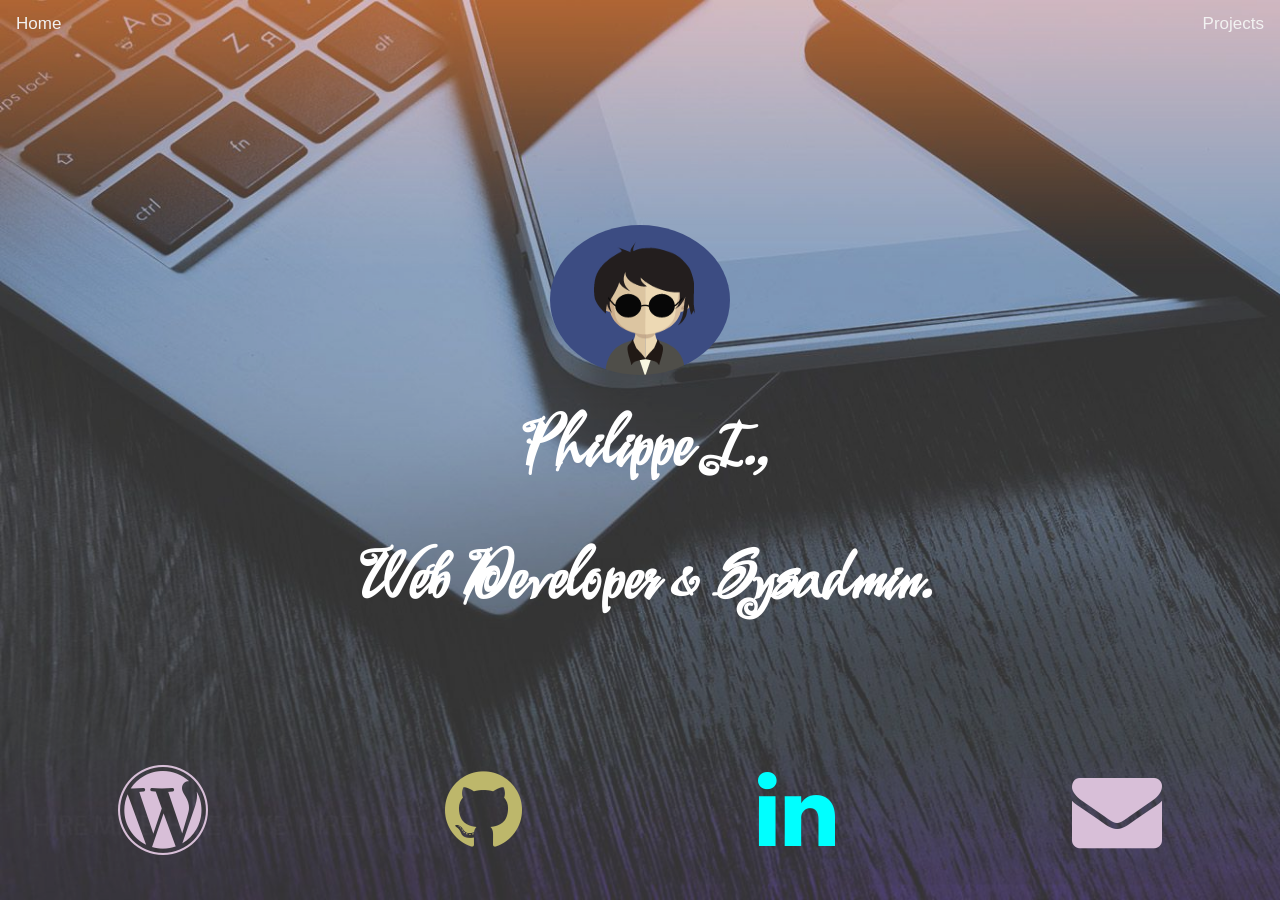
==== index.html @ 22e9a371 "Révision contacts + Modification du tag <p> sur la page Home en <h1> pour un meilleur   référencemen" ====
<!DOCTYPE html>
<html>
	<head>
		<meta charset="utf-8">
		<meta name="viewport" content="width=device-width, initial-scale=1.0">
		<link rel="stylesheet" href="css/style.css">
		<link rel="icon" href="img/kartunix.jpg">
		<title>Iannetta Philippe's Portfolio</title>

		<!-- FONT AWESOME -->
		<link rel="stylesheet" href="https://cdnjs.cloudflare.com/ajax/libs/font-awesome/4.7.0/css/font-awesome.min.css">
		<!-- Google Fonts -->
		<link rel="preconnect" href="https://fonts.googleapis.com">
		<link rel="preconnect" href="https://fonts.gstatic.com" crossorigin>
		<link href="https://fonts.googleapis.com/css2?family=Festive&display=swap" rel="stylesheet">
	</head>
	<body>
		<div class="background">
			<div class="blur">
				<header class="menu">
					<div class="topnav">
						<a href="./index.html">Home</a>
						<div class="topnav-right">
							<!-- <a href="./pages/about.html">About</a> -->
							<a href="./pages/projects.html">Projects</a>
					</div>
					</div>
				</header>
				<main>
					<img src="./img/kartunix.jpg" alt="profile image" class="profile-img">
					<h1 class="hello">Philippe I.,</h1>
					<h1 class="hello">Web Developer & Sysadmin.</h1>
					<footer class="contact-container">
						<div class="contact-box"><a href="https://www.madlibrarianwriting.poetry.blog" target="_blank" rel="noopener noreferrer" class="fa fa-wordpress" style="color: #D8BFD8"></a></div>
						<div class="contact-box"><a href="https://www.github.com/Soimuen11" target="_blank" rel="noopener noreferrer" class="fa fa-github" style="color: #BDB76B"></a></div>
						<div class="contact-box"><a href="https://www.linkedin.com/in/philippe-iannetta-2418232b3/" target="_blank" rel="noopener noreferrer" class="fa fa-linkedin" style="color: cyan"></a></div>
						<div class="contact-box"><a href="mailto:philippe.iannetta-contact@yahoo.fr" target="_blank" rel="noopener noreferrer" class="fa fa-envelope" style="color: #D8BFD8"></a></div>
					</footer>
				</main>
			</div>
		</div>
	</body>
</html>
---- css/style.css ----
/*=========*/
/* GENERAL */
/*=========*/

html,body{
	width: 100%;
	height: 100%;
	margin: 0;
	color: white;
	text-align: center;
	font-family: Arial, Helvetica, sans-serif;
}
.background{
	width: 100%;
	height: 100%;
	background-image: url("../img/portfoglio-background2.jpg");
	background-size: cover;
}
.blur {
	background: rgba(255, 255, 255, 0.2);
	display:block;
	height: 100%;
}
main{
	width: 100%;
	height: 50%;
	position: absolute;
	top:0;
	bottom: 0;
	left: 0;
	right: 0;
	margin: auto;
}
footer{
	position: fixed;
	left: 0;
	bottom: 0;
	height:20% !important;
	width: 100%;
	text-align: center;
}

.hello{
	font-family: "Festive", Arial, Helvetica, sans-serif;
	line-height: 50px;
	font-size: 65px;
	font-style: italic;
	height: 20%;
}
/* ========= */
/*END GENERAL*/
/* ========= */

/* ========= */
/*    MENU   */
/* ========= */
.topnav {
	overflow: hidden;
}
/* Style the links inside the navigation bar */
.topnav a {
	float: left;
	color: #f2f2f2;
	text-align: center;
	padding: 14px 16px;
	text-decoration: none;
	font-size: 17px;
}
/* Change the color of links on hover */
.topnav a:hover {
	background-color: none;
	color: black;
	text-decoration:underline;
	transition-delay:0.1s;
}
/* Right-aligned section inside the top navigation */
.topnav-right {
	float: right;
}

/*=========*/
/*END MENU*/
/*=========*/

.profile-img{
	border-radius: 50%;
	width: 180px;
	height: 150px;
}

.about-section{
	padding-right: 150px;
	padding-left: 150px;
	text-align: justify;
	text-justify: inter-word;
}

/*=========*/
/* FLEXBOX */
/*=========*/

.flex-container{
	display: flex;
	flex-direction: row;
	align-items: center;	
	align-content: center;
	height:50%;
}
.contact-container{
	display: flex;
	flex-direction: row;
	align-items: center;	
	align-content: center;
	height:50%;
}
.project-box{
	flex-grow:4;
	height: 0;
}
.redhovering:hover{
	border:5px solid crimson;
	transition-duration:0.3s;
}

.contact-box{
	flex-grow:4;
}
.project-title{
	text-decoration: none;
	color: #ffffff;
}
.project-title:hover{
	color: #BDB76B;
}
.project-description{
	font-size: 20px;
}
/*=========*/
/* END FLEXBOX */
/*=========*/

/*=========*/
/* FONT AWESOME ICONS */
/*=========*/

.fa{
	padding: 10px;
	font-size: 90px !important;
	text-decoration: none;
}
.fa:hover {
	opacity: 0.7;
}
/* END FONT AWESOME ICONS */

/* MEDIA QUERIES */
/* @media only screen and (max-width: 950px) { */
/* 	a#dog_fight{ */
		/* pointer-events:none; */
	/* } */
/* } */
@media only screen and (max-width: 750px) {
	.background{
		width: 100%;		
		height: 100%;		
	}
	.flex-container{
		flex-direction: column;
		align-content: center;
	}
	.contact-container{
		flex-direction: row;
		align-content: center;
	}
	.system-stockage-container{
		flex-direction: column;
		align-content:center;
	}
	.project-box{
		padding: 39px;
	}
	.about-section{
		padding-right: 10px;
		padding-left: 10px;
	}
	.hello{
		font-size:35px;
		height:10%;
	}
	#portfolio-title{
		display:none;
	}
	.profile-img{
		width:100px;
		height:100px;
	}
	main{
		width: 100%;
		height: 50%;
		position: none;
		top:none;
		bottom: none;
		left: none;
		right: none;
		margin: none;
	}
	.fa{
		padding:10px;
		font-size: 50px !important;
	}
	.project-description{
		display:none;
	}
}

/*=========*/
/*Skills page*/
/*=========*/
.system-stockage-container{ 
	text-align:left;
	display: flex; 
	padding-top:5%;
	flex-flow: column-wrap; 
	justify-content: center; 
	align-content: space-evenly; 
	gap: 5%;
}
.empty-space{
	height:10px;
}
.progress-bar{
	/* border:3px solid black; */ 
	/* border-radius:10px; */
}
.my-skill-level{
	border-radius:10px;
	height:5px;
}
.li-without-style{
	list-style:none;
}
li{
	list-style: square;
}
em{
	font-weight: bold; font-style: normal;
}
.center{
	text-align:center;
}
.italic{
	font-style:italic;
}
.red{
	background-color:crimson;
}
.green{
	background-color:DarkCyan;
}
.blue{
	/* background-color:darkcyan; */
	/* background-color:lightsteelblue; */
	background-color:darkslateblue;
}

/* Adapt to smaller devices */
@media only screen and (max-width: 200px) {
	.profile-img{
		width:50px;
		height:50px;
		padding-top:35%;
	}
	.hello{
		font-size:20px;
		line-height:20px;
	}
	.flex-container{
		padding-top:40%;
	}
	.contact-container{
		padding-top:40%;
	}
}
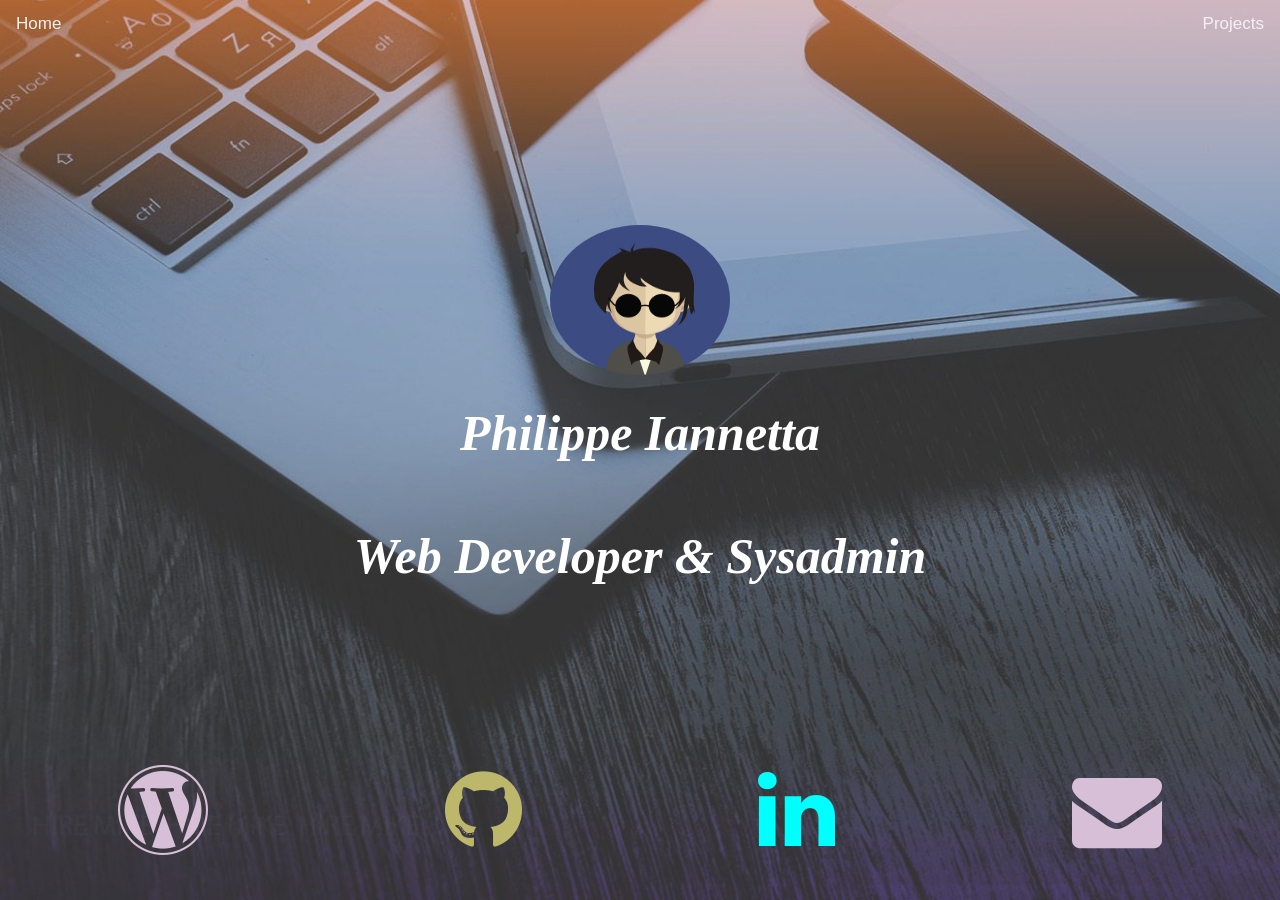
==== commit 4aea978e: "Corrections + Changement du font-family des titres + Commenté certains projets pour révision & voir " ====
--- a/index.html
+++ b/index.html
@@ -21,15 +21,14 @@
 					<div class="topnav">
 						<a href="./index.html">Home</a>
 						<div class="topnav-right">
-							<!-- <a href="./pages/about.html">About</a> -->
 							<a href="./pages/projects.html">Projects</a>
-					</div>
+						</div>
 					</div>
 				</header>
 				<main>
 					<img src="./img/kartunix.jpg" alt="profile image" class="profile-img">
-					<h1 class="hello">Philippe I.,</h1>
-					<h1 class="hello">Web Developer & Sysadmin.</h1>
+					<h1 class="hello">Philippe Iannetta</h1>
+					<h1 class="hello">Web Developer & Sysadmin</h1>
 					<footer class="contact-container">
 						<div class="contact-box"><a href="https://www.madlibrarianwriting.poetry.blog" target="_blank" rel="noopener noreferrer" class="fa fa-wordpress" style="color: #D8BFD8"></a></div>
 						<div class="contact-box"><a href="https://www.github.com/Soimuen11" target="_blank" rel="noopener noreferrer" class="fa fa-github" style="color: #BDB76B"></a></div>
--- a/css/style.css
+++ b/css/style.css
@@ -41,9 +41,11 @@
 }
 
 .hello{
-	font-family: "Festive", Arial, Helvetica, sans-serif;
-	line-height: 50px;
-	font-size: 65px;
+	/* font-family: "Festive", Arial, Helvetica, sans-serif; */
+	font-family: Serif;
+	line-height: 40px;
+	font-size: 50px;
+	/* font-size: 65px; */
 	font-style: italic;
 	height: 20%;
 }
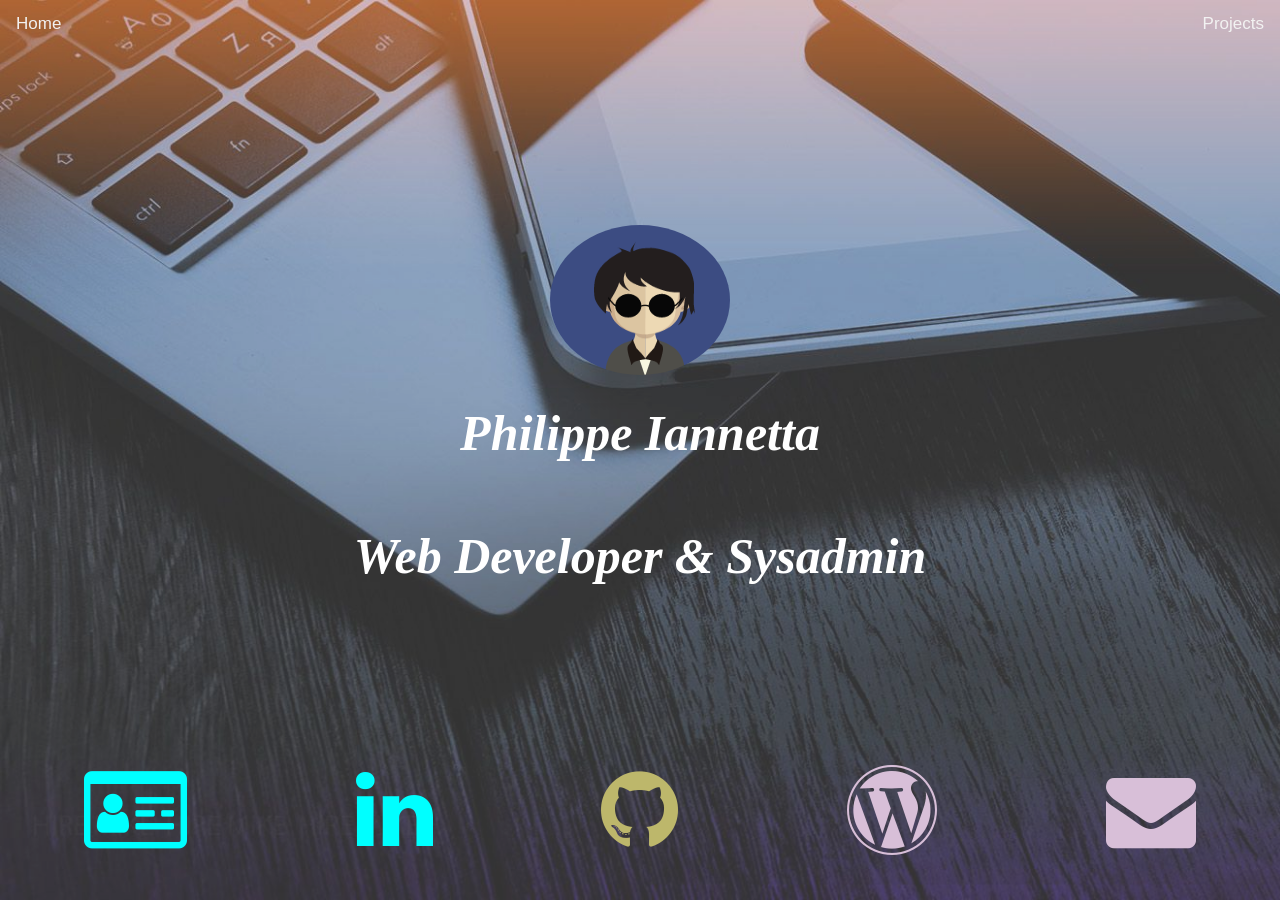
==== commit 36d7924c: "ajout du lien vers mon CV sur ma page d'accueil" ====
--- a/index.html
+++ b/index.html
@@ -30,9 +30,10 @@
 					<h1 class="hello">Philippe Iannetta</h1>
 					<h1 class="hello">Web Developer & Sysadmin</h1>
 					<footer class="contact-container">
+						<div class="contact-box"><a href="https://cv.phiannetta.xyz" target="_blank" rel="noopener noreferrer" class="fa fa-drivers-license-o" style="color: cyan"></a></div>
+						<div class="contact-box"><a href="https://www.linkedin.com/in/philippe-iannetta-2418232b3/" target="_blank" rel="noopener noreferrer" class="fa fa-linkedin" style="color: cyan"></a></div>
+						<div class="contact-box"><a href="https://www.github.com/Soimuen11" target="_blank" rel="noopener noreferrer" class="fa fa-github" style="color: #BDB76B"></a></div>
 						<div class="contact-box"><a href="https://www.madlibrarianwriting.poetry.blog" target="_blank" rel="noopener noreferrer" class="fa fa-wordpress" style="color: #D8BFD8"></a></div>
-						<div class="contact-box"><a href="https://www.github.com/Soimuen11" target="_blank" rel="noopener noreferrer" class="fa fa-github" style="color: #BDB76B"></a></div>
-						<div class="contact-box"><a href="https://www.linkedin.com/in/philippe-iannetta-2418232b3/" target="_blank" rel="noopener noreferrer" class="fa fa-linkedin" style="color: cyan"></a></div>
 						<div class="contact-box"><a href="mailto:philippe.iannetta-contact@yahoo.fr" target="_blank" rel="noopener noreferrer" class="fa fa-envelope" style="color: #D8BFD8"></a></div>
 					</footer>
 				</main>
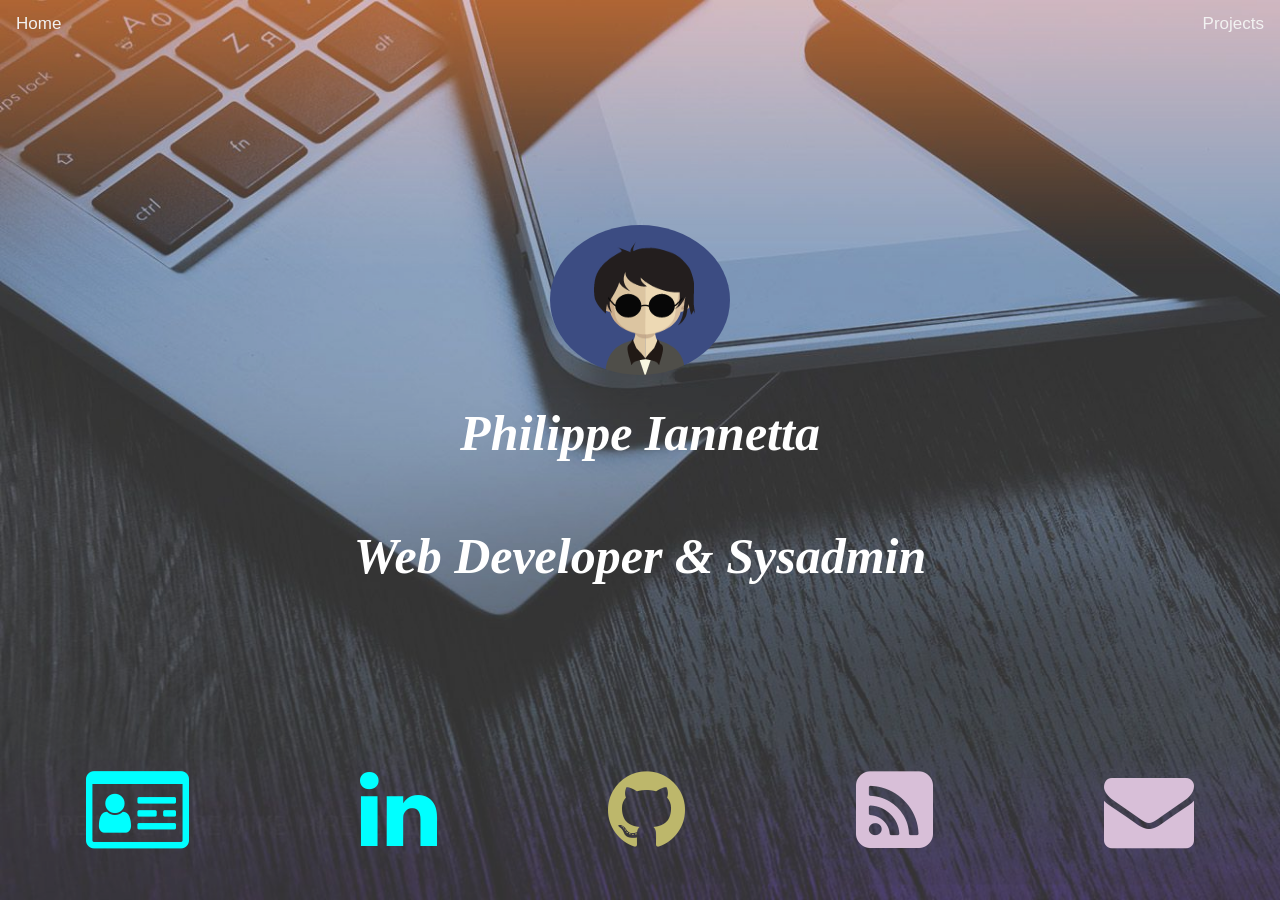
==== commit f033d1d8: "removed old wordpress link & added rss link to my current blog" ====
--- a/index.html
+++ b/index.html
@@ -33,11 +33,14 @@
 						<div class="contact-box"><a href="https://cv.phiannetta.xyz" target="_blank" rel="noopener noreferrer" class="fa fa-drivers-license-o" style="color: cyan"></a></div>
 						<div class="contact-box"><a href="https://www.linkedin.com/in/philippe-iannetta-2418232b3/" target="_blank" rel="noopener noreferrer" class="fa fa-linkedin" style="color: cyan"></a></div>
 						<div class="contact-box"><a href="https://www.github.com/Soimuen11" target="_blank" rel="noopener noreferrer" class="fa fa-github" style="color: #BDB76B"></a></div>
-						<div class="contact-box"><a href="https://www.madlibrarianwriting.poetry.blog" target="_blank" rel="noopener noreferrer" class="fa fa-wordpress" style="color: #D8BFD8"></a></div>
+						<div class="contact-box"><a href="https://blog.phiannetta.xyz/feed.xml" target="_blank" rel="noopener noreferrer" class="fa fa-rss-square" style="color: #D8BFD8"></a></div>
+						<!-- <div class="contact-box"><a href="https://www.madlibrarianwriting.poetry.blog" target="_blank" rel="noopener noreferrer" class="fa fa-wordpress" style="color: #D8BFD8"></a></div> -->
 						<div class="contact-box"><a href="mailto:philippe.iannetta-contact@yahoo.fr" target="_blank" rel="noopener noreferrer" class="fa fa-envelope" style="color: #D8BFD8"></a></div>
 					</footer>
 				</main>
 			</div>
 		</div>
 	</body>
+	<script data-goatcounter="https://phiannetta-portfolio.goatcounter.com/count"
+			async src="//gc.zgo.at/count.js"></script>
 </html>
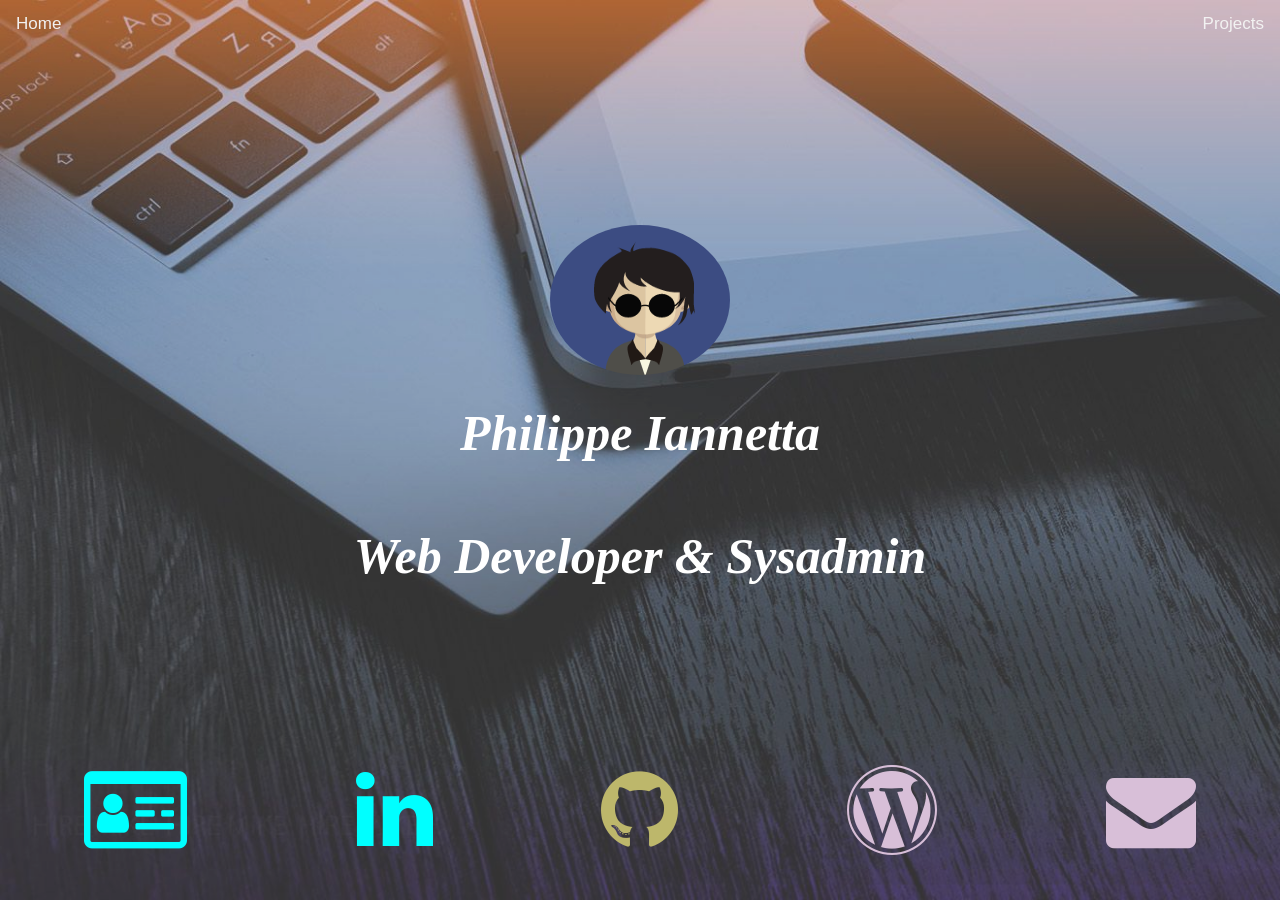
==== commit 61b2aac7: "changed rss icon to fa-wordpress" ====
--- a/index.html
+++ b/index.html
@@ -33,7 +33,8 @@
 						<div class="contact-box"><a href="https://cv.phiannetta.xyz" target="_blank" rel="noopener noreferrer" class="fa fa-drivers-license-o" style="color: cyan"></a></div>
 						<div class="contact-box"><a href="https://www.linkedin.com/in/philippe-iannetta-2418232b3/" target="_blank" rel="noopener noreferrer" class="fa fa-linkedin" style="color: cyan"></a></div>
 						<div class="contact-box"><a href="https://www.github.com/Soimuen11" target="_blank" rel="noopener noreferrer" class="fa fa-github" style="color: #BDB76B"></a></div>
-						<div class="contact-box"><a href="https://blog.phiannetta.xyz/feed.xml" target="_blank" rel="noopener noreferrer" class="fa fa-rss-square" style="color: #D8BFD8"></a></div>
+						<div class="contact-box"><a href="https://blog.phiannetta.xyz/" target="_blank" rel="noopener noreferrer" class="fa fa-wordpress" style="color: #D8BFD8"></a></div>
+						<!-- <div class="contact-box"><a href="https://blog.phiannetta.xyz/" target="_blank" rel="noopener noreferrer" class="fa fa-rss-square" style="color: #D8BFD8"></a></div> -->
 						<!-- <div class="contact-box"><a href="https://www.madlibrarianwriting.poetry.blog" target="_blank" rel="noopener noreferrer" class="fa fa-wordpress" style="color: #D8BFD8"></a></div> -->
 						<div class="contact-box"><a href="mailto:philippe.iannetta-contact@yahoo.fr" target="_blank" rel="noopener noreferrer" class="fa fa-envelope" style="color: #D8BFD8"></a></div>
 					</footer>
@@ -41,6 +42,5 @@
 			</div>
 		</div>
 	</body>
-	<script data-goatcounter="https://phiannetta-portfolio.goatcounter.com/count"
-			async src="//gc.zgo.at/count.js"></script>
+	<script data-goatcounter="https://phiannetta-portfolio.goatcounter.com/count" async src="//gc.zgo.at/count.js"></script>
 </html>
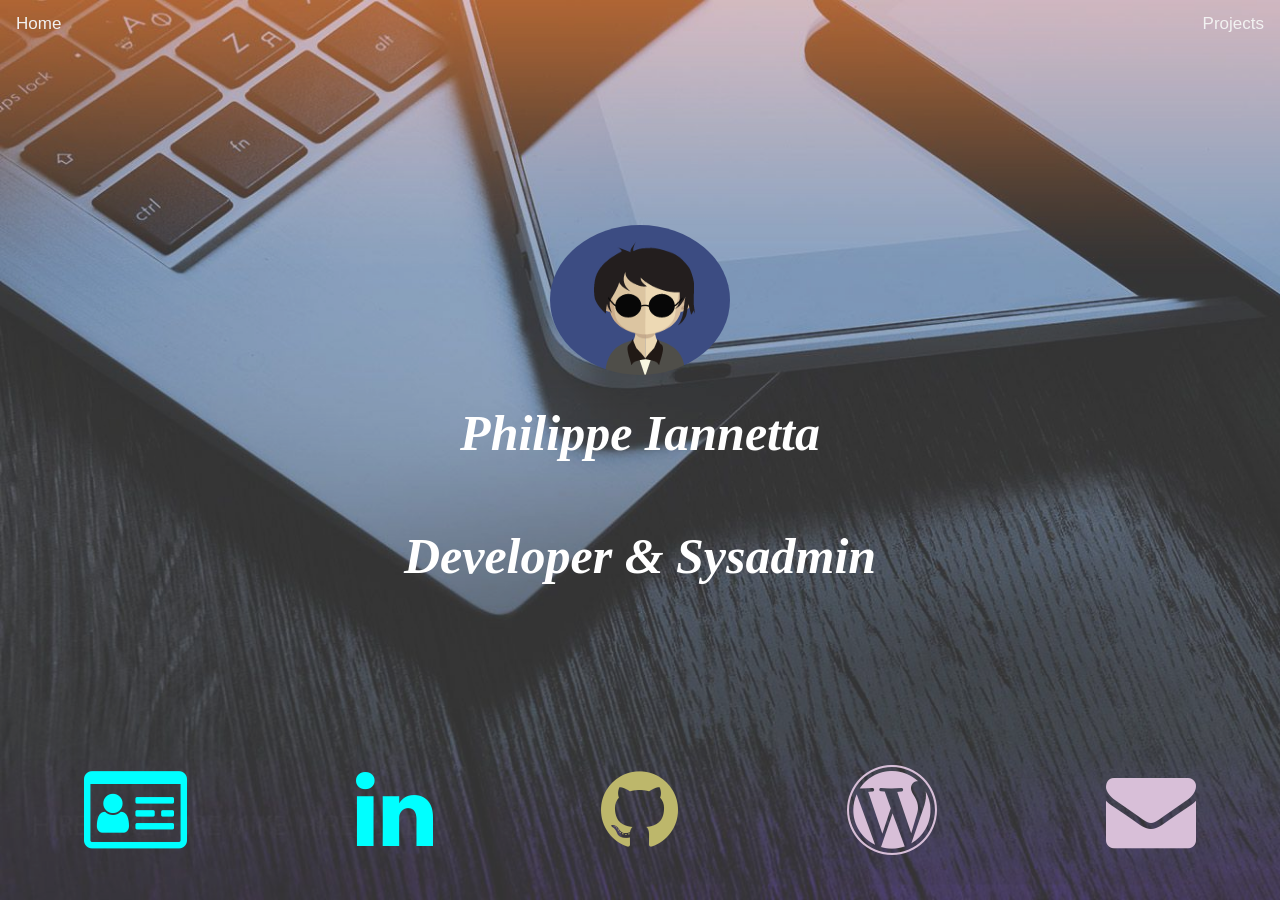
==== commit 4a6b009d: "tweak" ====
--- a/index.html
+++ b/index.html
@@ -28,7 +28,8 @@
 				<main>
 					<img src="./img/kartunix.jpg" alt="profile image" class="profile-img">
 					<h1 class="hello">Philippe Iannetta</h1>
-					<h1 class="hello">Web Developer & Sysadmin</h1>
+					<h1 class="hello">Developer & Sysadmin</h1>
+					<!-- <h1 class="hello">Web Developer & Sysadmin</h1> -->
 					<footer class="contact-container">
 						<div class="contact-box"><a href="https://cv.phiannetta.xyz" target="_blank" rel="noopener noreferrer" class="fa fa-drivers-license-o" style="color: cyan"></a></div>
 						<div class="contact-box"><a href="https://www.linkedin.com/in/philippe-iannetta-2418232b3/" target="_blank" rel="noopener noreferrer" class="fa fa-linkedin" style="color: cyan"></a></div>
